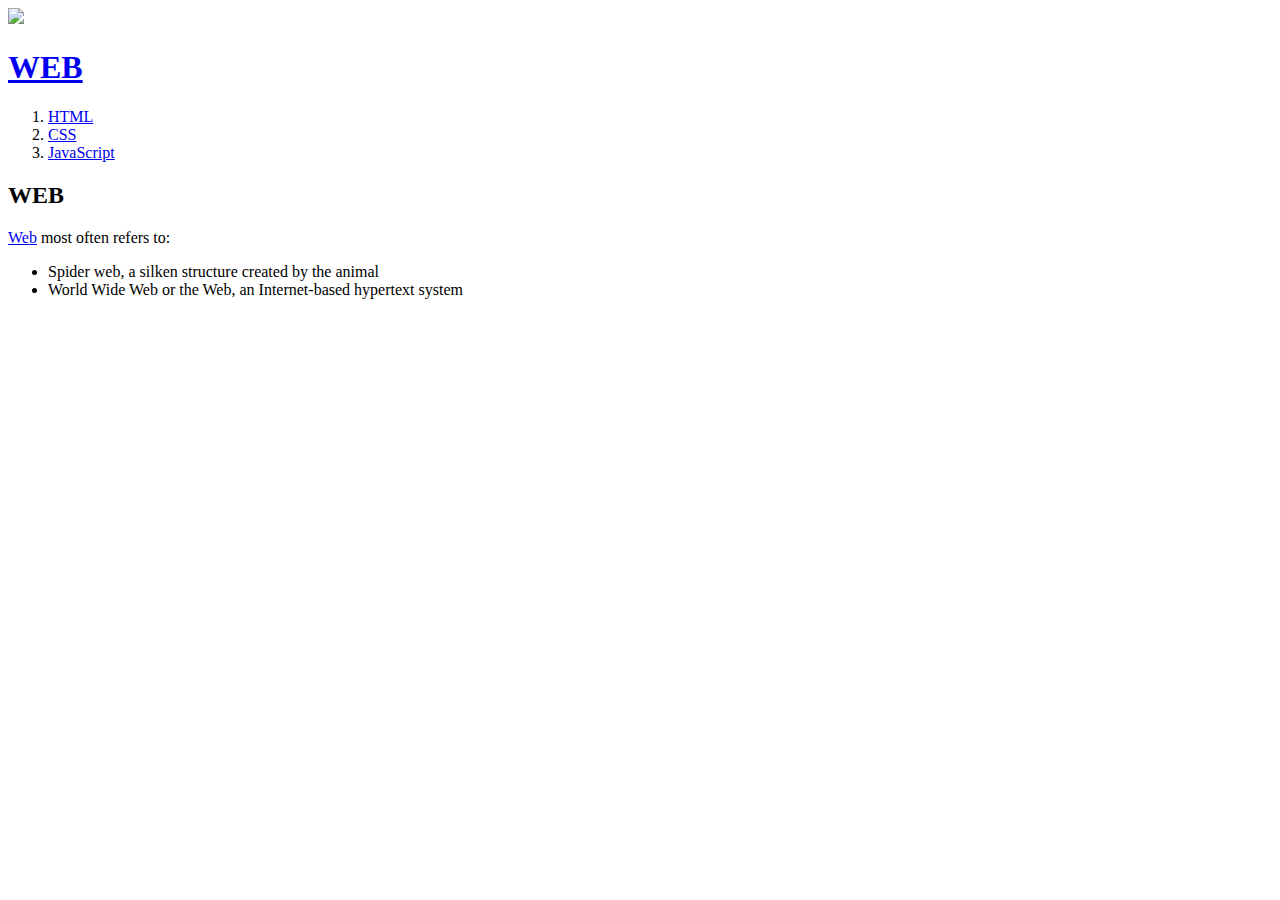
==== index.html @ b9f8e49f "첫 웹페이지 완성 !" ====
<!doctype html>
<html>

<head>
    <title>WEB1 - Welcome</title>
    <meta charset="utf-8">
</head>

<body>
    <img src="web1.jpg" width="100%">
    <h1><a href="index.html">WEB</a></h1>
    <ol>
        <li><a href="1.html">HTML</a></li>
        <li><a href="2.html">CSS</a></li>
        <li><a href="3.html">JavaScript</a></li>
    </ol>
    <h2>WEB</h2>
    <p><a href="https://en.wikipedia.org/wiki/Web" target="_blank" title="WEB">Web</a> most often refers to:
    <ul>
        <li>Spider web, a silken structure created by the animal</li>
        <li>World Wide Web or the Web, an Internet-based hypertext system</li>
    </ul>
    </p>
</body>

</html>
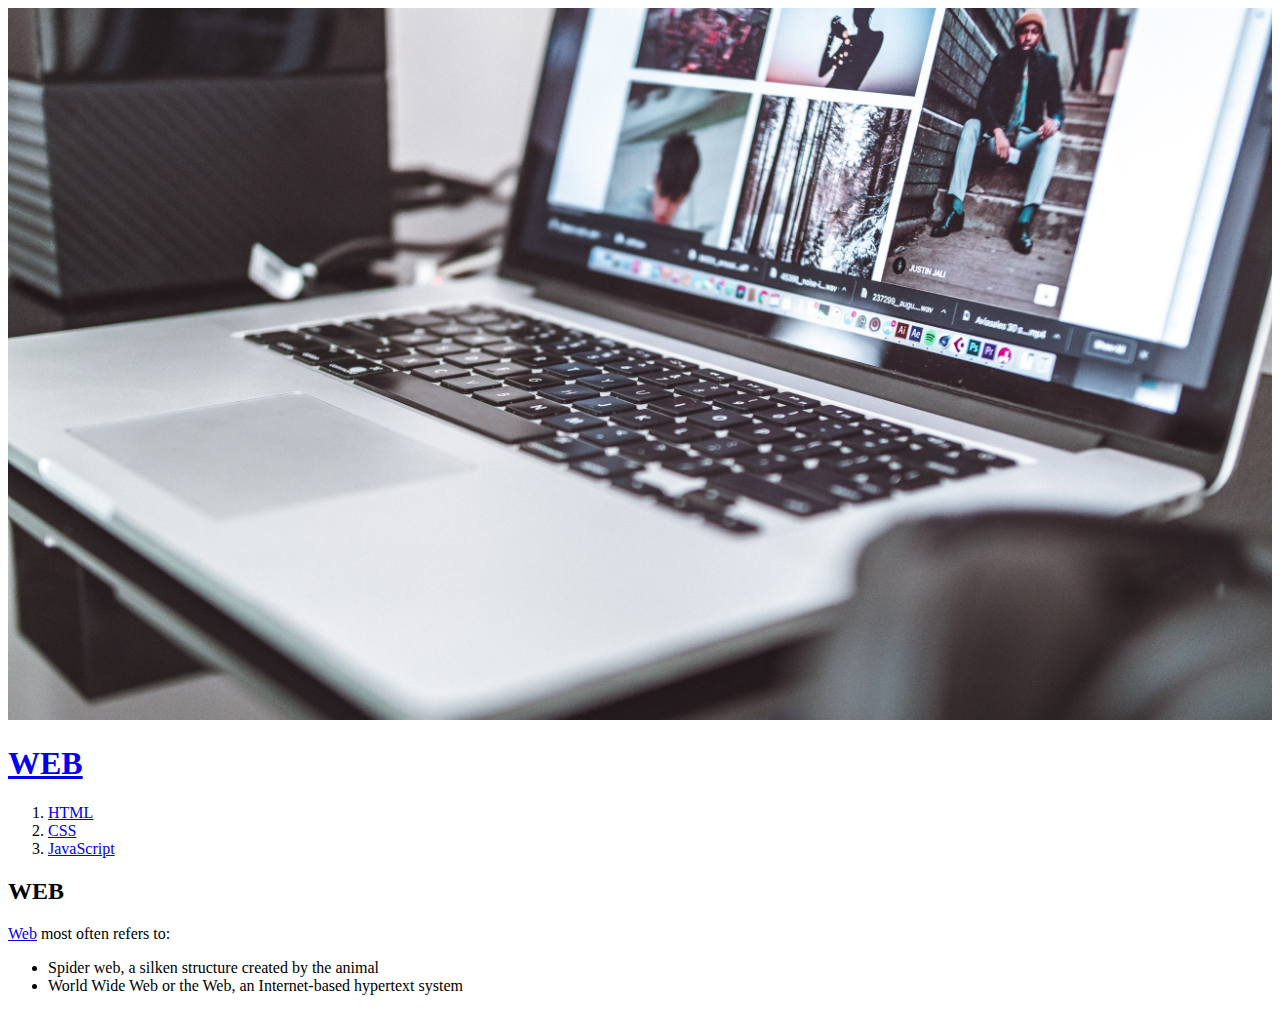
==== commit ac2a7474: "첫 웹페이지 완성(동영상, 댓글 추가)" ====
--- a/index.html
+++ b/index.html
@@ -21,6 +21,25 @@
         <li>World Wide Web or the Web, an Internet-based hypertext system</li>
     </ul>
     </p>
+    <p><div id="disqus_thread"></div>
+        <script>
+            /**
+            *  RECOMMENDED CONFIGURATION VARIABLES: EDIT AND UNCOMMENT THE SECTION BELOW TO INSERT DYNAMIC VALUES FROM YOUR PLATFORM OR CMS.
+            *  LEARN WHY DEFINING THESE VARIABLES IS IMPORTANT: https://disqus.com/admin/universalcode/#configuration-variables    */
+            /*
+            var disqus_config = function () {
+            this.page.url = PAGE_URL;  // Replace PAGE_URL with your page's canonical URL variable
+            this.page.identifier = PAGE_IDENTIFIER; // Replace PAGE_IDENTIFIER with your page's unique identifier variable
+            };
+            */
+            (function() { // DON'T EDIT BELOW THIS LINE
+            var d = document, s = d.createElement('script');
+            s.src = 'https://web1-s2ho8twfkf.disqus.com/embed.js';
+            s.setAttribute('data-timestamp', +new Date());
+            (d.head || d.body).appendChild(s);
+            })();
+        </script>
+        <noscript>Please enable JavaScript to view the <a href="https://disqus.com/?ref_noscript">comments powered by Disqus.</a></noscript></p>
 </body>
 
 </html>